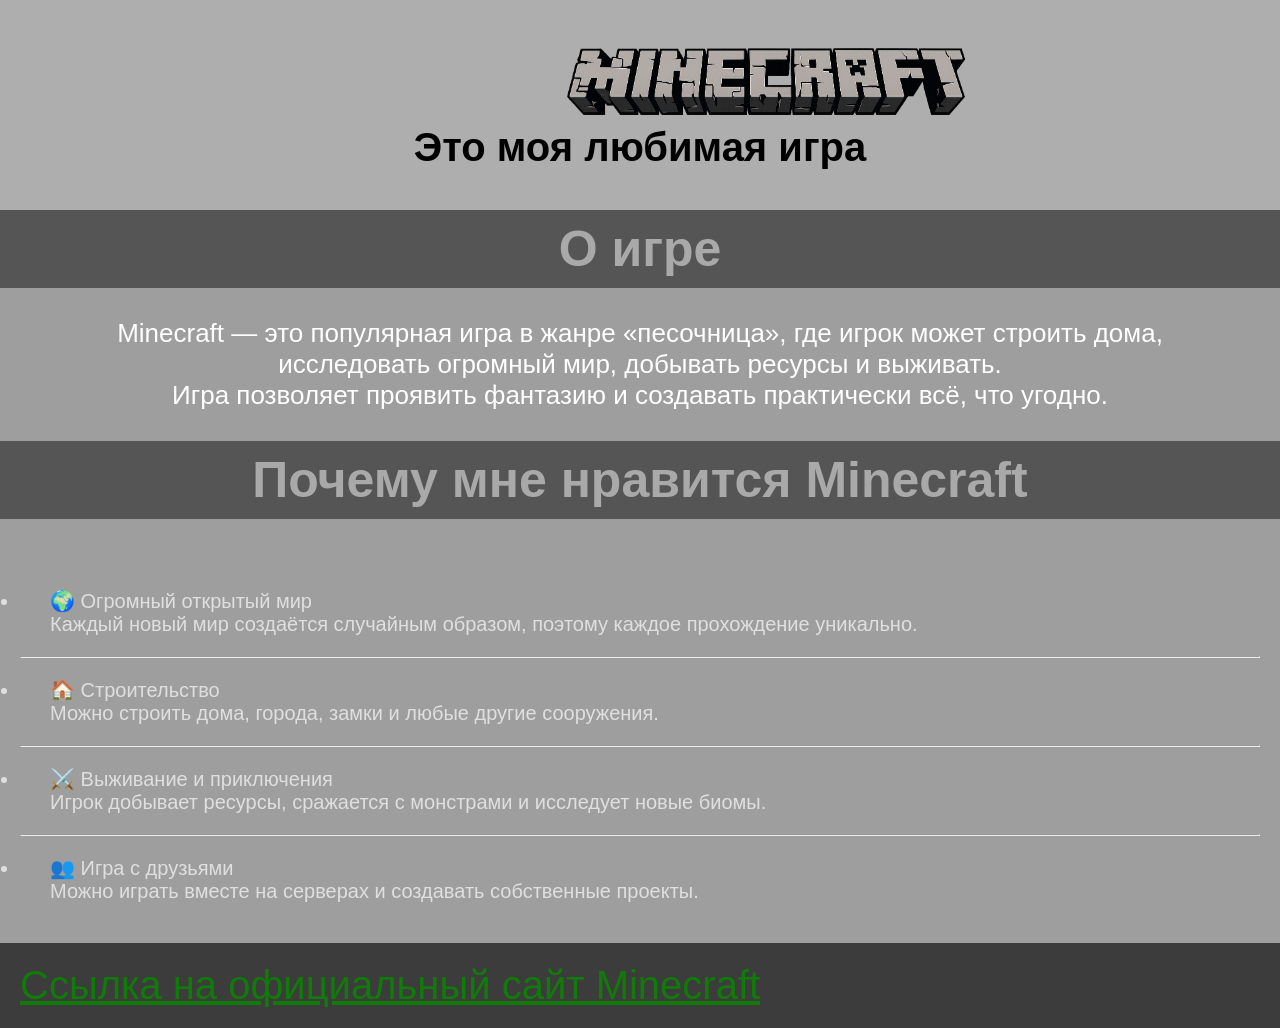
==== game4.html @ 48f3bf6c "Add files via upload" ====
<!DOCTYPE html>
<html lang="en">
<head>
    <meta charset="UTF-8">
    <meta name="viewport" content="width=device-width, initial-scale=1.0">
    <title>My game</title>
    <link rel="stylesheet" href="s4.css">
</head>
<body>
    <header>
        <img src="ChatGPT Image 7 авг. 2026 г., 14_40_42.png" alt="Warning!!!" class="mcimg">
        <h1 class="t1" align="center">Это моя любимая игра</h1>
    </header>
    <main>
        <section>
            <h2 align="center">О игре</h2>
            <p class="t2" align="center">Minecraft — это популярная игра в жанре «песочница», где игрок может строить дома, <br> исследовать огромный мир, добывать ресурсы и выживать. <br> Игра позволяет проявить фантазию и создавать практически всё, что угодно.</p>
            <h2 align="center">Почему мне нравится Minecraft</h2>
            <ul>
                <li>
                    <p>🌍 Огромный открытый мир</p>
                    <p>Каждый новый мир создаётся случайным образом, поэтому каждое прохождение уникально.</p>
                </li>
                <hr>
                <li>
                    <p>🏠 Строительство</p>
                    <p>Можно строить дома, города, замки и любые другие сооружения.</p>
                </li>
                <hr>
                <li>
                    <p>⚔️ Выживание и приключения</p>
                    <p>Игрок добывает ресурсы, сражается с монстрами и исследует новые биомы.</p>
                </li>
                <hr>
                <li>
                    <p>👥 Игра с друзьями</p>
                    <p>Можно играть вместе на серверах и создавать собственные проекты.</p>
                </li>
            </ul>
            <p class="t3">
                <a  href="https://www.minecraft.net/ru-ru" target="_blank">Ссылка на официальный сайт Minecraft</a>
            </p>
        </section>
    </main>
</body>
</html>
---- s4.css ----
* {
    margin: 0;
    padding: 0;
    box-sizing: border-box;
}

body {
    background-image: url(https://avatars.mds.yandex.net/i?id=8722028310e78175b8eaf0e6de1016bd_l-7178390-images-thumbs&n=13);
    background-position: center;
    background-repeat: no-repeat;
    background-size: cover;
    font-family: 'Trebuchet MS', 'Lucida Sans Unicode', 'Lucida Grande', 'Lucida Sans', Arial, sans-serif;
}

header {
    background: #929292bd;
    padding: 40px 0;
}

.mcimg {
    width: 480px;
    margin-left: 530px;
}

h1 {
    font-size: 40px;
    font-weight: bolder;
}

h2 {
    margin-bottom: 30px;
    padding: 10px 0;
    color: rgb(170, 169, 169);
    font-size: 50px;
    background: #00000077;
}

.t2 {
    font-size: 26px;
    color: #ffffff;
    margin-bottom: 30px;
}

section {
    background-color: rgba(0, 0, 0, 0.379);
}

ul {
    padding: 20px 20px;
    color: #e0dfdf;
    font-size: 20px;
}

ul li {
    padding: 20px 30px;
}

.t3 {
    background: #0000009e;
    padding: 20px 20px;
}

.t3 a {
    color: #107b08;
    font-size: 40px;
}
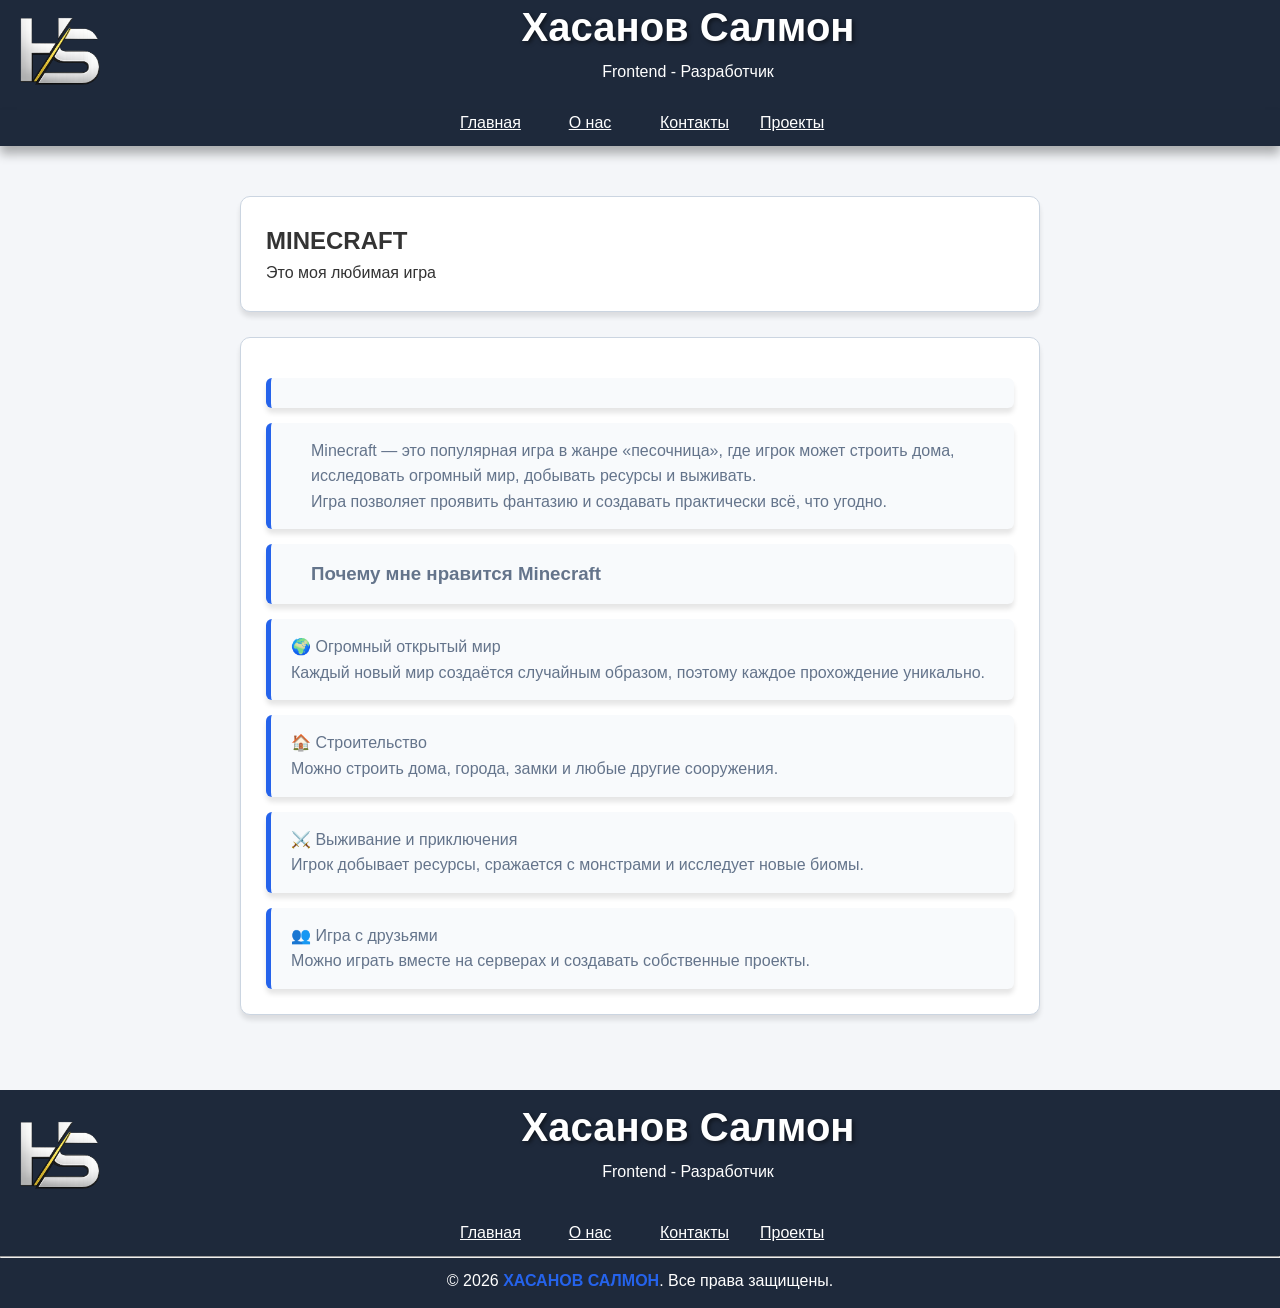
==== commit 44803b79: "Update game4.html" ====
--- a/game4.html
+++ b/game4.html
@@ -4,43 +4,85 @@
     <meta charset="UTF-8">
     <meta name="viewport" content="width=device-width, initial-scale=1.0">
     <title>My game</title>
-    <link rel="stylesheet" href="s4.css">
+    <link rel="stylesheet" href="HSS.css">
 </head>
 <body>
-    <header>
-        <img src="ChatGPT Image 7 авг. 2026 г., 14_40_42.png" alt="Warning!!!" class="mcimg">
-        <h1 class="t1" align="center">Это моя любимая игра</h1>
+    <header class="header">
+        <a href=""><img class="logo" src="HSS.logo.png" alt="Warning!!!"></a>
+        <div class="head-themes">
+            <h1 class="main-title">Хасанов Салмон</h1>
+            <p class="subtitle">Frontend - Разработчик</p>
+        </div>
     </header>
-    <main>
-        <section>
-            <h2 align="center">О игре</h2>
-            <p class="t2" align="center">Minecraft — это популярная игра в жанре «песочница», где игрок может строить дома, <br> исследовать огромный мир, добывать ресурсы и выживать. <br> Игра позволяет проявить фантазию и создавать практически всё, что угодно.</p>
-            <h2 align="center">Почему мне нравится Minecraft</h2>
-            <ul>
-                <li>
-                    <p>🌍 Огромный открытый мир</p>
-                    <p>Каждый новый мир создаётся случайным образом, поэтому каждое прохождение уникально.</p>
-                </li>
-                <hr>
-                <li>
-                    <p>🏠 Строительство</p>
-                    <p>Можно строить дома, города, замки и любые другие сооружения.</p>
-                </li>
-                <hr>
-                <li>
-                    <p>⚔️ Выживание и приключения</p>
-                    <p>Игрок добывает ресурсы, сражается с монстрами и исследует новые биомы.</p>
-                </li>
-                <hr>
-                <li>
-                    <p>👥 Игра с друзьями</p>
-                    <p>Можно играть вместе на серверах и создавать собственные проекты.</p>
-                </li>
-            </ul>
-            <p class="t3">
-                <a  href="https://www.minecraft.net/ru-ru" target="_blank">Ссылка на официальный сайт Minecraft</a>
-            </p>
+    <header class="header2">
+        <ul class="nav">
+            <li><a href="index.html">Главная</a></li>
+            <li><a href="">О нас</a></li>
+            <li><a href="">Контакты</a></li>
+            <li><a href="index.html">Проекты</a></li>
+        </ul>
+    </header>
+    <main class="container">
+        <section class="card-projects">
+            <div class="about">
+                <h2>MINECRAFT</h2>
+            </div>
+            <p>Это моя любимая игра</p>
+        </section>
+        <section class="card-projects">
+            <div class="project-item">
+                <img class="hobby-image" src="https://modi.ru/upload/medialibrary/925/23smg2swlfw3r9xkkgmnmbh41c0nsdly.jpg" alt="" hspace="455">
+            </div>
+            <div class="project-item">
+                <div class="themes">
+                    <p>Minecraft — это популярная игра в жанре «песочница», где игрок может строить дома, <br> исследовать огромный мир, добывать ресурсы и выживать. <br> Игра позволяет проявить фантазию и создавать практически всё, что угодно.</p>
+                </div>
+            </div>
+            <div class="project-item">
+                <div>
+                    <div class="themes">
+                        <h3>Почему мне нравится Minecraft</h3>
+                    </div>
+                </div>
+            </div>
+            <div class="project-item">
+                <div class="box-item">
+                    <p>🌍 Огромный открытый мир <br>Каждый новый мир создаётся случайным образом, поэтому каждое прохождение уникально.</p>
+                </div>
+            </div>
+            <div class="project-item">
+                <div class="box-item">
+                    <p>🏠 Строительство <br>Можно строить дома, города, замки и любые другие сооружения.</p>
+                </div>
+            </div>
+            <div class="project-item">
+                <div class="box-item">
+                    <p>⚔️ Выживание и приключения <br>Игрок добывает ресурсы, сражается с монстрами и исследует новые биомы.</p>
+                </div>
+            </div>
+            <div class="project-item">
+                <div class="box-item">
+                    <p>👥 Игра с друзьями <br>Можно играть вместе на серверах и создавать собственные проекты.</p>
+                </div>
+            </div>
         </section>
     </main>
+    <footer class="footer">
+        <img class="logo" src="HSS.logo.png" alt="Warning!!!">
+        <div class="foot-themes">
+            <h1 class="main-title">Хасанов Салмон</h1>
+            <p class="subtitle">Frontend - Разработчик</p>
+        </div>
+    </footer>
+    <footer class="footer2">
+        <ul class="nav">
+            <li><a href="index.html">Главная</a></li>
+            <li><a href="">О нас</a></li>
+            <li><a href="">Контакты</a></li>
+            <li><a href="index.html">Проекты</a></li>
+        </ul>
+        <hr>
+        <p class="foot-title4">&copy; 2026 <span class="highlight">Хасанов Салмон</span>. Все права защищены.</p>
+    </footer>
 </body>
-</html>+</html>
--- a/HSS.css
+++ b/HSS.css
@@ -0,0 +1,163 @@
+* {
+    margin: 0;
+    padding: 0;
+}
+
+hr {
+    margin: 10px 0;
+}
+
+body {
+    font-family:'Segoe UI', Tahoma, Geneva, Verdana, sans-serif;
+    background-color: #f4f6f9;
+    color: #333333;
+    margin: 0;
+    padding: 0;
+    line-height: 1.6;
+}
+
+.header {
+    height: 90px;
+    background-color: #1e293b;
+    color: #ffffff;
+    text-align: center;
+    padding: 10px 20px;
+    display: flex;
+    align-items: center;
+}
+
+.head-themes {
+    margin-left: 34%;
+    height: 130px;
+}
+
+.logo {
+    width: 80px;
+}
+
+.main-title {
+    margin: 0;
+    text-shadow: 2px 2px 4px rgba(0, 0, 0, 0.5);
+    color:#ffffff;
+    font-size: 40px;
+    margin-top: 5px;
+}
+
+.header2 {
+    background-color: #1e293b;
+    color: #ffffff;
+    text-align: center;
+    padding-bottom: 10px;
+    box-shadow: 0px 8px 10px rgba(0, 0, 0, 0.300);
+}
+
+.nav {
+    width: 100%;
+    display: flex;
+    justify-content: center;
+    list-style: none;
+}
+
+.nav li {
+    width: 100px;
+}
+
+.nav li a {
+    color: #fff;
+    margin: 0 20px;
+    transition: 0.3s;
+}
+
+.nav li a:hover {
+    color: #2563eb;
+}
+
+.container {
+    max-width: 800px;
+    margin: 30px auto;
+    padding: 20px;
+}
+
+.card-projects {
+    background-color: #ffffff;
+    padding: 25px;
+    margin-bottom: 25px;
+    border-radius: 10px;
+    border-width: 1px;
+    border-style: solid;
+    border-color: #cbd5e1;
+    box-shadow: 0px 5px 5px rgba(0, 0, 0, 0.100);
+}
+
+.about {
+    display: flex;
+    align-items: center;
+}
+
+.card h2 {
+    margin-top: 0;
+    color: #0f172a;
+    border-bottom: 2px solid #e2e8f0;
+    padding-bottom: 10px;
+}
+
+.highlight {
+    color: #2563eb;
+    font-weight: bold;
+    text-transform: uppercase;
+}
+
+.project-item {
+    background-color: #f8fafc;
+    padding: 15px 20px;
+    margin-top: 15px;
+    border-radius: 6px;
+    border-left: 5px solid #2563eb;
+    color:#64748b;
+    display: flex;
+    box-shadow: 0px 5px 5px rgba(0, 0, 0, 0.100);
+    transition: 0.1s ;
+    cursor: pointer;
+    text-decoration: none;
+}
+
+.project-item:hover {
+    transform: translateY(2px);
+    box-shadow: none;
+    background-color: #f8f8f9;
+}
+
+.project-item img {
+    width: 70px;
+    border-radius: 15px;
+}
+
+.box-item {
+    display: flex;
+    align-items: center;
+}
+
+.themes {
+    margin: 0px 20px;
+}
+
+.footer {
+    background-color: #1e293b;
+    color: #ffffff;
+    text-align: center;
+    padding: 0 20px;
+    display: flex;
+    align-items: center;
+}
+
+.foot-themes {
+    margin-left: 34%;
+    height: 130px;
+}
+
+.footer2 {
+    background-color: #1e293b;
+    color: #ffffff;
+    text-align: center;
+    padding-bottom: 15px; 
+}
